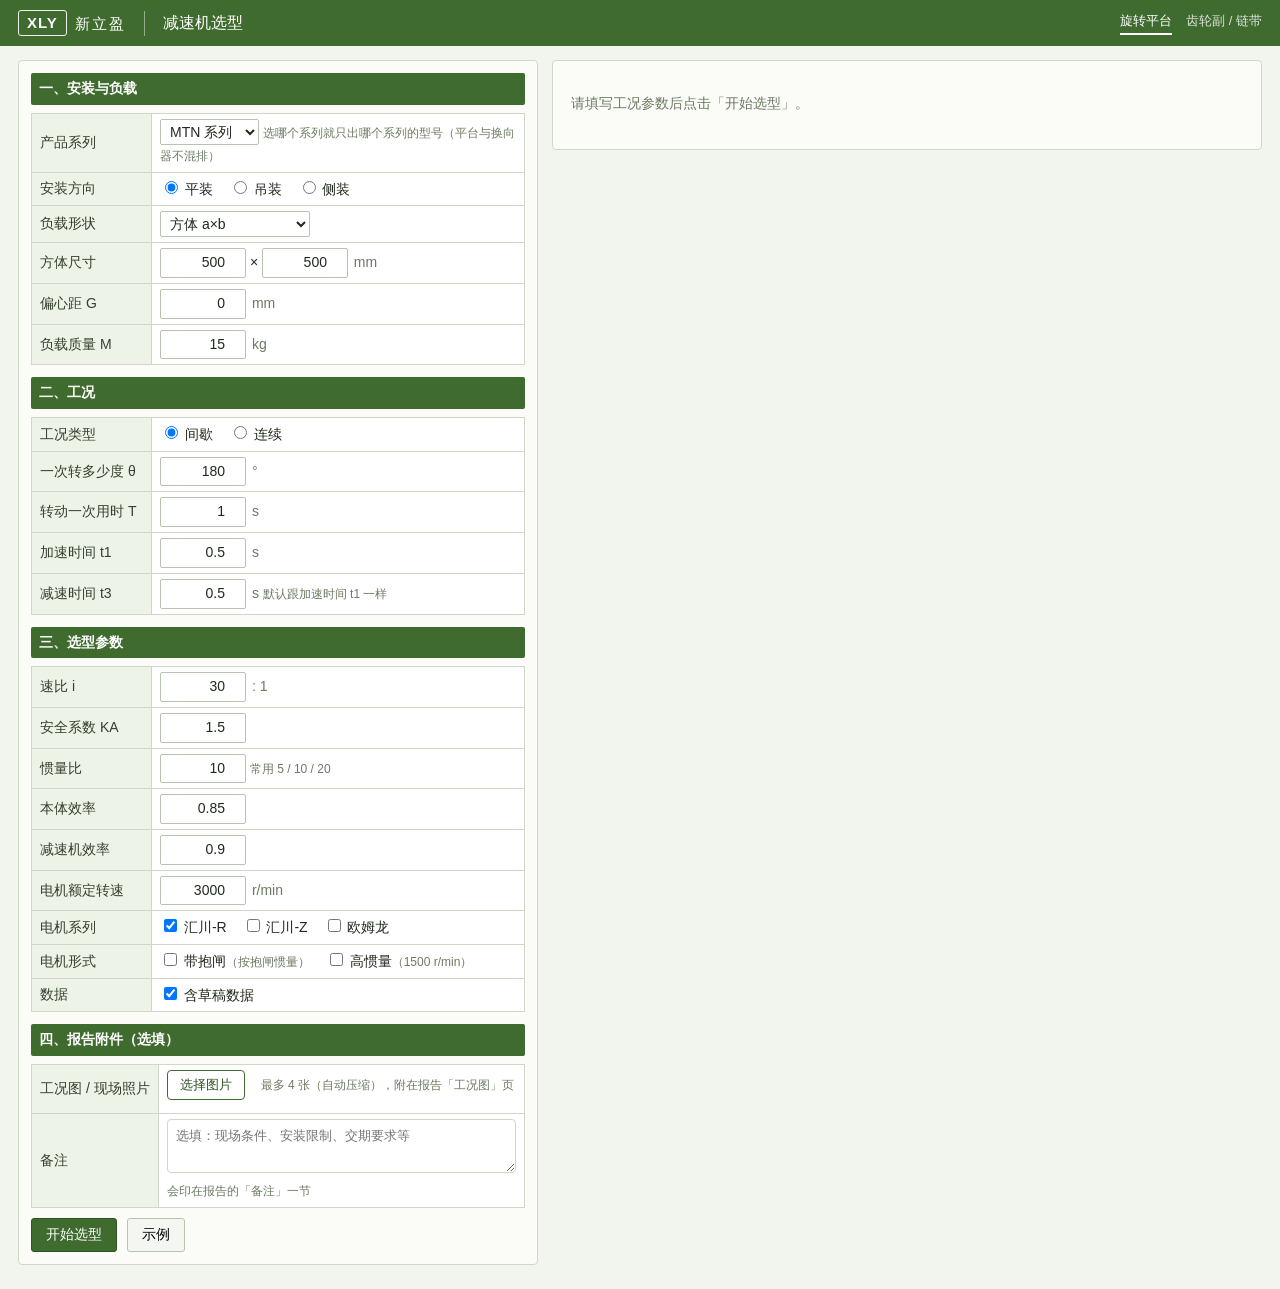
==== index.html @ 0852d678 "static: 减速机选型（浏览器内计算，2026-10-29）" ====
<!doctype html>
<html lang="zh-CN">
<head>
  <meta charset="utf-8">
  <meta name="viewport" content="width=device-width, initial-scale=1">
  <title>新立盈 · 减速机选型</title>
  <link rel="stylesheet" href="./selection.css">
</head>
<body>
  <header class="topbar">
    <div class="brand">
      <span class="logo">XLY</span>
      <span class="brand-cn">新立盈</span>
    </div>
    <div class="title">减速机选型</div>
    <nav class="tabs">
      <a href="./index.html" class="active">旋转平台</a>
      <a href="./gearbox.html">齿轮副 / 链带</a>
    </nav>
  </header>

  <main>
    <form id="form" class="panel form" autocomplete="off">
      <h2>一、安装与负载</h2>
      <table class="form-table">
        <tr>
          <th>产品系列</th>
          <td>
            <!-- 所有者 2026-10-26 晚：「全部系列选项不要了吧，容易增加不少问题，而且实际选肯定是能确定型号的」
                 ——所以这里没有"全部系列"，必须点明是哪一个系列；平台与换向器不混排。 -->
            <select name="productSeries">
              <option value="MTN">MTN 系列</option>
              <option value="ZTT">ZTT 系列</option>
              <option value="XZT">XZT 系列</option>
              <option value="XZTF">XZTF 系列</option>
            </select>
            <span class="dim">选哪个系列就只出哪个系列的型号（平台与换向器不混排）</span>
          </td>
        </tr>
        <!-- 输出型式只在换向器上出现（所有者 2026-10-26：不是禁用，是直接不显示）。
             平台（MTN/ZTT/MTT）与「全部系列」都不显示这一行，只在 XZT / XZTF 时显示。
             代号按系列现给：XZTF 用 FL/FC/FH，XZT 用 L/C/H（两套一一对应）。
             换了形态 = 换订货代号与法兰尺寸，扭矩/惯量一条都不变。 -->
        <tr data-series="XZT XZTF">
          <th>输出型式</th>
          <td>
            <select name="outputType">
              <option value="clamp-double" selected>胀紧套孔输出（双）FC / C</option>
              <option value="clamp-left">胀紧套孔输出（左）FCL / CL</option>
              <option value="clamp-right">胀紧套孔输出（右）FCR / CR</option>
              <option value="shaft-double">轴输出（双）FL / L</option>
              <option value="shaft-left">轴输出（左）FL1 / L1</option>
              <option value="shaft-right">轴输出（右）FR1 / R1</option>
              <option value="hole">孔输出（单孔）FH / H</option>
            </select>
            <span class="dim">默认 FC；只影响订货代号与法兰尺寸，不影响计算</span>
          </td>
        </tr>
        <tr>
          <th>安装方向</th>
          <td>
            <label><input type="radio" name="mounting" value="horizontal" checked> 平装</label>
            <label><input type="radio" name="mounting" value="hanging"> 吊装</label>
            <label><input type="radio" name="mounting" value="side"> 侧装</label>
          </td>
        </tr>
        <tr>
          <th>负载形状</th>
          <td>
            <select name="shape">
              <option value="box">方体 a×b</option>
              <option value="disc">圆盘 D</option>
              <option value="cylinder-perpendicular">圆柱体（长 ⊥ 轴）</option>
              <option value="cylinder-parallel">圆柱体（长 ∥ 轴）</option>
            </select>
          </td>
        </tr>
        <tr data-shape="box">
          <th>方体尺寸</th>
          <td>
            <input type="number" name="sideA_mm" value="500" step="any" min="0" class="num"> ×
            <input type="number" name="sideB_mm" value="500" step="any" min="0" class="num"> <span class="unit">mm</span>
          </td>
        </tr>
        <tr data-shape="disc">
          <th>圆盘直径</th>
          <td><input type="number" name="diameter_mm" value="300" step="any" min="0" class="num"> <span class="unit">mm</span></td>
        </tr>
        <tr data-shape="cylinder-perpendicular cylinder-parallel">
          <th>圆柱体型面</th>
          <td>
            外径 <input type="number" name="outerDiameter_mm" value="200" step="any" min="0" class="num"> <span class="unit">mm</span>
            内径 <input type="number" name="innerDiameter_mm" value="0" step="any" min="0" class="num"> <span class="unit">mm</span>
            <span data-shape="cylinder-perpendicular">长度 <input type="number" name="length_mm" value="1000" step="any" min="0" class="num"> <span class="unit">mm</span></span>
          </td>
        </tr>
        <tr>
          <th>偏心距 G</th>
          <td><input type="number" name="eccentricity_mm" value="0" step="any" min="0" class="num"> <span class="unit">mm</span></td>
        </tr>
        <tr>
          <th>负载质量 M</th>
          <td><input type="number" name="mass_kg" value="15" step="any" min="0" class="num"> <span class="unit">kg</span></td>
        </tr>
      </table>

      <h2>二、工况</h2>
      <table class="form-table">
        <tr>
          <th>工况类型</th>
          <td>
            <label><input type="radio" name="mode" value="intermittent" checked> 间歇</label>
            <label><input type="radio" name="mode" value="continuous"> 连续</label>
          </td>
        </tr>
        <tr data-mode="intermittent">
          <th>一次转多少度 θ</th>
          <td><input type="number" name="theta_deg" value="180" step="any" min="0" class="num"> <span class="unit">°</span></td>
        </tr>
        <tr data-mode="intermittent">
          <th>转动一次用时 T</th>
          <td><input type="number" name="cycleTime_s" value="1" step="any" min="0" class="num"> <span class="unit">s</span></td>
        </tr>
        <tr data-mode="intermittent">
          <th>加速时间 t1</th>
          <td><input type="number" name="accelTime_s" value="0.5" step="any" min="0" class="num"> <span class="unit">s</span></td>
        </tr>
        <tr data-mode="intermittent">
          <!-- 所有者 2026-10-28：减速时间单独一个框。不改就跟着加速时间走；改了按改的算。 -->
          <th>减速时间 t3</th>
          <td>
            <input type="number" name="decelTime_s" value="0.5" step="any" min="0" class="num"> <span class="unit">s</span>
            <span class="dim" id="decelHint">默认跟加速时间 t1 一样</span>
          </td>
        </tr>
        <tr data-mode="continuous">
          <th>输出转速 N</th>
          <td><input type="number" name="outputSpeed_rpm" value="60" step="any" min="0" class="num"> <span class="unit">r/min</span></td>
        </tr>
        <tr data-mode="continuous">
          <th>负载转矩</th>
          <td><input type="number" name="loadTorque_Nm" value="20" step="any" min="0" class="num"> <span class="unit">N·m</span></td>
        </tr>
      </table>

      <h2>三、选型参数</h2>
      <table class="form-table">
        <tr>
          <th>速比 i</th>
          <td>
            <input type="number" name="ratio" value="30" step="any" min="0" class="num">
            <span class="unit">: 1</span>
            <span class="dim" id="maxRatioHint"></span>
          </td>
        </tr>
        <tr>
          <th>安全系数 KA</th>
          <td><input type="number" name="safetyFactor" value="1.5" step="0.05" min="1" class="num"></td>
        </tr>
        <tr>
          <th>惯量比</th>
          <td>
            <input type="number" name="inertiaRatio" value="10" step="any" min="0.1" class="num">
            <span class="dim">常用 5 / 10 / 20</span>
          </td>
        </tr>
        <tr>
          <th>本体效率</th>
          <td><input type="number" name="bodyEfficiency" value="0.85" step="0.01" min="0.01" max="1" class="num"></td>
        </tr>
        <tr>
          <th>减速机效率</th>
          <td><input type="number" name="gearboxEfficiency" value="0.9" step="0.01" min="0.01" max="1" class="num"></td>
        </tr>
        <tr>
          <th>电机额定转速</th>
          <td><input type="number" name="motorRatedSpeed_rpm" value="3000" step="any" min="1" class="num"> <span class="unit">r/min</span></td>
        </tr>
        <tr>
          <th>电机系列</th>
          <td>
            <label><input type="checkbox" name="series" value="汇川-R" checked> 汇川-R</label>
            <label><input type="checkbox" name="series" value="汇川-Z"> 汇川-Z</label>
            <label><input type="checkbox" name="series" value="欧姆龙-1S"> 欧姆龙</label>
          </td>
        </tr>
        <tr>
          <th>电机形式</th>
          <td>
            <label><input type="checkbox" name="withBrake"> 带抱闸<span class="dim">（按抱闸惯量）</span></label>
            <label><input type="checkbox" name="highInertia"> 高惯量<span class="dim">（1500 r/min）</span></label>
          </td>
        </tr>
        <tr>
          <th>数据</th>
          <td><label><input type="checkbox" name="includeDrafts" checked> 含草稿数据</label></td>
        </tr>
      </table>

      <h2>四、报告附件（选填）</h2>
      <table class="form-table">
        <tr>
          <th>工况图 / 现场照片</th>
          <td>
            <label class="file-btn">选择图片<input type="file" id="reportImages" accept="image/*" multiple hidden></label>
            <span class="dim" id="attachmentHint">最多 4 张（自动压缩），附在报告「工况图」页</span>
            <div class="thumbs" id="attachmentPreview"></div>
          </td>
        </tr>
        <tr>
          <th>备注</th>
          <td>
            <textarea id="reportRemarks" rows="2" maxlength="500" class="remark" placeholder="选填：现场条件、安装限制、交期要求等"></textarea>
            <span class="dim">会印在报告的「备注」一节</span>
          </td>
        </tr>
      </table>

      <div class="actions">
        <button type="submit" class="primary">开始选型</button>
        <button type="button" id="example">示例</button>
        <span id="status" class="status"></span>
      </div>
    </form>

    <section class="panel result" id="result">
      <div class="placeholder" id="placeholder">请填写工况参数后点击「开始选型」。</div>
      <div id="output" hidden></div>
      <div id="debug" hidden></div>
    </section>
  </main>

  <script type="module" src="./lib/engine.js"></script>
  <script type="module" src="./selection.js"></script>
</body>
</html>
---- selection.css ----
/* 选型页样式：照公司《选型分类.xlsx》那种"表格式参数表 + 绿色表头"的观感。
   不引外部字体与框架，离线也能用（平台本身就在没有外网的车间里跑）。 */

:root {
  --green: #3f6b2e;
  --green-dark: #2f5222;
  --green-light: #eef3e8;
  --line: #cfd8c8;
  --ink: #1f2a1c;
  --dim: #6b7a62;
  --warn: #b3541e;
  --bad: #b02a2a;
  --paper: #fbfcf8;
}

* { box-sizing: border-box; }

/* hidden 属性必须真的藏住。
   .report-actions 这类元素自己带 display:flex，作者样式优先级高于浏览器默认的
   [hidden] { display: none }，所以只写 el.hidden = true 在页面上"藏不住"
   （2026-10-28 抓到：静态版那排下载按钮一直显示，点了必然 404）。 */
[hidden] { display: none !important; }

body {
  margin: 0;
  background: #f2f4ee;
  color: var(--ink);
  font: 14px/1.55 "Microsoft YaHei", "PingFang SC", "Segoe UI", sans-serif;
}

.topbar {
  background: var(--green);
  color: #fff;
  padding: 10px 18px;
  display: flex;
  align-items: center;
  gap: 18px;
  flex-wrap: wrap;
}
.brand { display: flex; align-items: center; gap: 8px; }
.brand .logo {
  display: inline-block;
  padding: 2px 8px;
  border: 1.5px solid rgba(255, 255, 255, .9);
  border-radius: 3px;
  font: 700 15px/1.35 "Segoe UI", Arial, sans-serif;
  letter-spacing: 1px;
}
.brand .brand-cn { font-size: 15px; letter-spacing: 2px; }
.topbar .title {
  font-size: 16px;
  padding-left: 18px;
  border-left: 1px solid rgba(255, 255, 255, .45);
}

main {
  display: grid;
  grid-template-columns: minmax(420px, 520px) minmax(520px, 1fr);
  gap: 14px;
  padding: 14px 18px 24px;
  align-items: start;
}
@media (max-width: 1100px) {
  main { grid-template-columns: 1fr; }
}

.panel {
  background: var(--paper);
  border: 1px solid var(--line);
  border-radius: 4px;
  padding: 10px 12px 12px;
}

h2 {
  font-size: 14px;
  margin: 12px 0 8px;
  padding: 5px 8px;
  color: #fff;
  background: var(--green);
  border-radius: 2px;
}
h2:first-child { margin-top: 2px; }
h2 .h2-note { font-weight: 400; font-size: 12px; color: rgba(255, 255, 255, .8); margin-left: 6px; }

.form-table { width: 100%; border-collapse: collapse; }
.form-table th {
  width: 120px;
  text-align: left;
  font-weight: 400;
  color: #33402c;
  background: var(--green-light);
  border: 1px solid var(--line);
  padding: 5px 8px;
  vertical-align: middle;
  white-space: nowrap;
}
.form-table td {
  border: 1px solid var(--line);
  padding: 5px 8px;
  background: #fff;
}
.form-table label { margin-right: 12px; white-space: nowrap; }

input[type="number"], select {
  border: 1px solid #b9c4b0;
  border-radius: 2px;
  padding: 3px 5px;
  font: inherit;
  color: inherit;
  background: #fff;
}
input[type="number"] { text-align: right; }
input.num { width: 86px; }
input[type="number"]:focus, select:focus { outline: 2px solid #a9c48f; outline-offset: 0; }

.unit { color: var(--dim); margin-left: 2px; }
.dim { color: var(--dim); font-size: 12px; }

.actions { display: flex; align-items: center; gap: 10px; margin-top: 10px; flex-wrap: wrap; }
button {
  font: inherit;
  padding: 5px 14px;
  border: 1px solid #b9c4b0;
  background: #f4f6f1;
  border-radius: 3px;
  cursor: pointer;
}
button.primary { background: var(--green); border-color: var(--green-dark); color: #fff; }
button.primary:hover { background: var(--green-dark); }
.status { color: var(--dim); font-size: 12px; }
.status.bad { color: var(--bad); }

.placeholder { color: var(--dim); padding: 22px 6px; }

/* ---- results ---- */

.summary {
  display: grid;
  grid-template-columns: repeat(auto-fit, minmax(140px, 1fr));
  gap: 8px;
  margin: 4px 0 12px;
}
.metric {
  border: 1px solid var(--line);
  border-left: 3px solid var(--green);
  background: #fff;
  padding: 6px 9px;
}
.metric .k { font-size: 12px; color: var(--dim); }
.metric .v { font-size: 17px; font-variant-numeric: tabular-nums; }
.metric .u { font-size: 12px; color: var(--dim); }

.verdict {
  border: 1px solid var(--line);
  background: #fff;
  padding: 10px 12px;
  margin-bottom: 12px;
}
.verdict .title { font-size: 15px; font-weight: 600; color: var(--green-dark); }
.verdict .line { margin-top: 4px; }
.verdict .sub { color: var(--dim); font-size: 12px; }
.verdict.none { border-left: 4px solid var(--bad); }
.verdict.none .title { color: var(--bad); }

table.grid { width: 100%; border-collapse: collapse; margin: 6px 0 10px; font-size: 13px; }
table.grid th, table.grid td { border: 1px solid var(--line); padding: 4px 6px; text-align: right; }
table.grid th { background: var(--green-light); font-weight: 400; text-align: center; white-space: nowrap; }
table.grid td.model, table.grid th.model { text-align: left; }
table.grid td.model { font-variant-numeric: tabular-nums; white-space: nowrap; }
table.grid tr.chosen td {
  background: #e6f1d8;
  border-top: 1px solid #7ba25c;
  border-bottom: 1px solid #7ba25c;
}
table.grid tr.chosen td:first-child { border-left: 3px solid var(--green); font-weight: 600; }
table.grid td.bad { color: var(--bad); }
table.grid td.good { color: #2f6b23; }

details { margin: 8px 0; }
summary { cursor: pointer; color: var(--green-dark); font-size: 13px; }
details ul { margin: 6px 0 0; padding-left: 20px; color: #46543d; font-size: 13px; }

.note { color: var(--warn); font-size: 13px; margin: 6px 0; }
.foot { color: var(--dim); font-size: 12px; padding: 0 18px 18px; }

/* ---- reports ---- */

.report-actions {
  display: flex;
  align-items: center;
  gap: 10px;
  flex-wrap: wrap;
  margin: 10px 0 2px;
  padding-top: 10px;
  border-top: 1px dashed var(--line);
}
.report-actions button { background: #fff; }
.report-actions button:hover { background: var(--green-light); }
.report-actions .hint { color: var(--dim); font-size: 12px; }

/* 报告水印勾选框（所有者 2026-10-28）：和报告按钮同一排，默认勾上 */
.watermark-toggle { display: inline-flex; align-items: center; gap: 6px; font-size: 12.5px; color: #46543d; cursor: pointer; user-select: none; }
.watermark-toggle input { width: 15px; height: 15px; margin: 0; accent-color: var(--green); cursor: pointer; }

#debug { margin-top: 14px; border-top: 1px dashed var(--line); padding-top: 8px; }
#debug h3 { font-size: 13px; color: var(--dim); font-weight: 400; margin: 6px 0; }
#debug ul { font-size: 12.5px; color: #46543d; }

/* ---- 减速机选型页（/gearbox.html）---- */

.tabs { margin-left: auto; display: flex; gap: 14px; }
.tabs a {
  color: rgba(255, 255, 255, .82);
  text-decoration: none;
  font-size: 13px;
  padding-bottom: 2px;
}
.tabs a.active { color: #fff; border-bottom: 2px solid #fff; }
.tabs a:hover { color: #fff; }

form .panel { margin-bottom: 12px; }
.row { display: flex; gap: 20px; flex-wrap: wrap; padding: 4px 2px; }
.badge {
  display: inline-block;
  padding: 1px 7px;
  border-radius: 9px;
  background: var(--green-light);
  border: 1px solid var(--line);
  font-size: 12px;
  color: var(--green-dark);
}
.badge.warn { background: #fdf1e6; border-color: #e7c9ad; color: var(--warn); }

/* 报告附件（2026-10-28）：上传按钮、缩略图、备注框 */
.file-btn {
  display: inline-block; padding: 4px 12px; border: 1px solid var(--green);
  border-radius: 4px; color: var(--green-dark); background: #fff; cursor: pointer; font-size: 13px;
}
.file-btn:hover { background: var(--green-light); }
.thumbs { display: flex; gap: 8px; flex-wrap: wrap; margin-top: 8px; }
.thumbs figure { position: relative; margin: 0; }
.thumbs img { height: 72px; border: 1px solid var(--line); border-radius: 4px; display: block; }
.thumbs button {
  position: absolute; top: -6px; right: -6px; width: 18px; height: 18px; padding: 0;
  border-radius: 9px; border: 1px solid var(--line); background: #fff; color: var(--bad);
  cursor: pointer; font-size: 12px; line-height: 1;
}
textarea.remark {
  width: 100%; max-width: 520px; font: inherit; font-size: 13px;
  border: 1px solid var(--line); border-radius: 4px; padding: 6px 8px; resize: vertical;
}

/* 打印（静态版的"另存为 PDF"）：只印结果，不印表单、按钮和状态行。
   打印对话框里把目标选成"另存为 PDF"即可。 */
.print-only { display: none; }
/* 打印专用的两块，屏幕上一律不显示：
   · #printExtras：附图 / 备注 / 水印图（2026-10-29：减速机页把它拼到了 .print-only 外面，
     一张 1200 px 的水印图直接盖住输入界面——水印只属于纸上的报告，屏幕上要干净）；
   · .print-watermark：水印图本身。 */
#printExtras, .print-watermark { display: none; }
@media print {
  @page { size: A4; margin: 12mm; }
  body { background: #fff; font-size: 12px; }
  .topbar, .panel.form, form .panel, .report-actions, #status, #placeholder { display: none !important; }
  main { display: block; padding: 0; }
  .panel.result { border: 0; border-radius: 0; padding: 0; background: #fff; }
  .grid { page-break-inside: auto; }
  .grid tr { page-break-inside: avoid; }
  .summary, .verdict { page-break-inside: avoid; }
  .summary { grid-template-columns: repeat(3, 1fr); }
  /* 打印头：表单藏起来了，纸上至少要有标题、日期和这一单的输入参数 */
  .print-only { display: block; }
  .print-only h1 { font-size: 17px; margin: 0 0 2px; color: var(--green-dark); }
  .print-only .print-meta { font-size: 12px; color: var(--dim); margin-bottom: 2px; }
  .print-only .print-params { font-size: 12px; margin: 0 0 10px; }
  /* 工况图单独占一页：打印头之后、工况数据之前（所有者 2026-10-28） */
  .print-only .print-images { display: flex; gap: 8px; flex-wrap: wrap; margin: 4px 0 0; page-break-after: always; }
  .print-only .print-images img { max-height: 150px; max-width: 240px; border: 1px solid var(--line); }
  .print-only .print-heading { font-weight: 600; font-size: 13px; margin: 8px 0 2px; }
  .print-only .print-remarks { font-size: 12px; margin-top: 8px; page-break-inside: avoid; }
  .print-only .print-remarks b { display: block; margin-bottom: 2px; }
  /* 水印：固定定位的 <img>（Chrome 打印时每页重复；背景图默认不印）。所有者 2026-10-28 */
  #printExtras { display: block; }
  .print-watermark { display: block; position: fixed; top: 50%; left: 50%; width: 46%; transform: translate(-50%, -50%); z-index: 9999; pointer-events: none; }
}
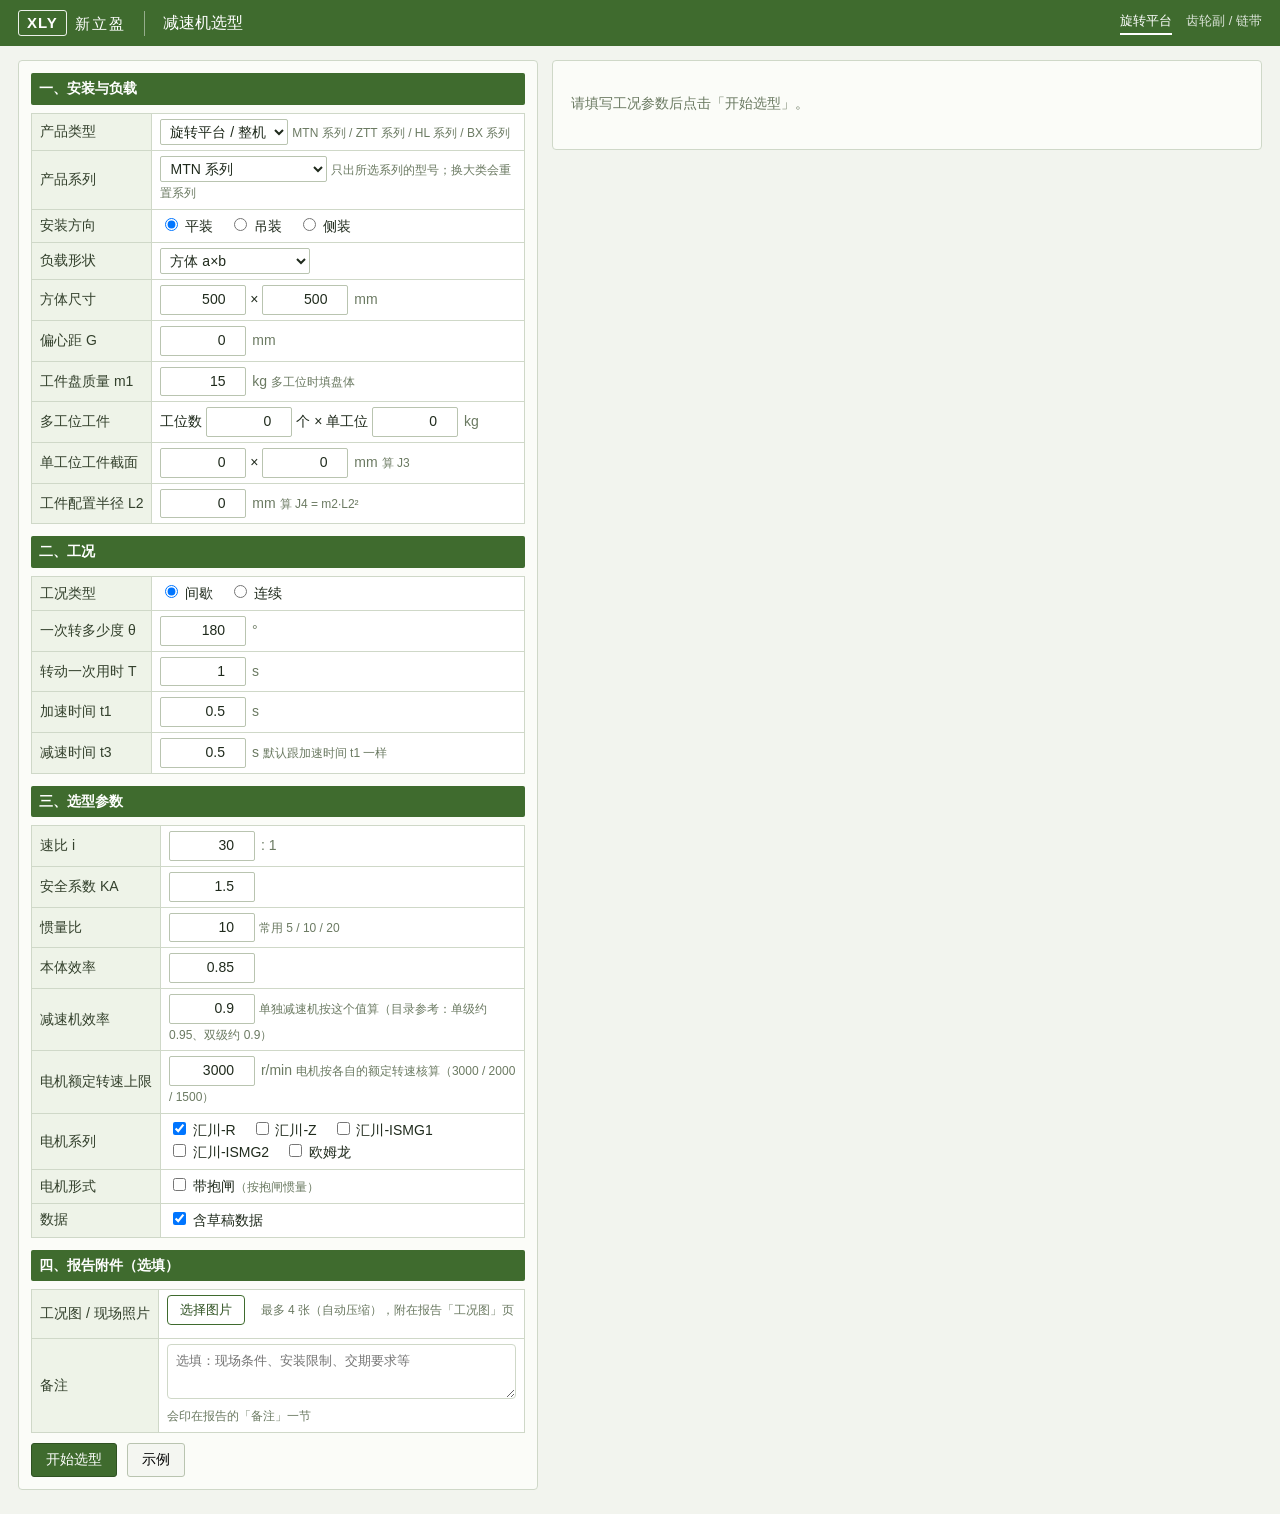
==== commit 8a95e0b7: "static: 减速机选型（浏览器内计算，2026-11-23）" ====
--- a/index.html
+++ b/index.html
@@ -24,17 +24,28 @@
       <h2>一、安装与负载</h2>
       <table class="form-table">
         <tr>
+          <th>产品类型</th>
+          <td>
+            <!-- 所有者 2026-11-23：单独减速机（AB / ABR / AFP / AFPR / AD / ADR）也要进旋转工况选型。
+                 系列不堆在同一个下拉里：先选大类，再选系列，下拉最多 6 项。 -->
+            <select name="productGroup">
+              <option value="platform" selected>旋转平台 / 整机</option>
+              <option value="standalone">单独减速机</option>
+              <option value="commutator">换向器</option>
+            </select>
+            <span class="dim" id="groupHint">MTN / ZTT / HL / BX</span>
+          </td>
+        </tr>
+        <tr>
           <th>产品系列</th>
           <td>
             <!-- 所有者 2026-10-26 晚：「全部系列选项不要了吧，容易增加不少问题，而且实际选肯定是能确定型号的」
-                 ——所以这里没有"全部系列"，必须点明是哪一个系列；平台与换向器不混排。 -->
+                 ——所以这里没有"全部系列"，必须点明是哪一个系列；平台与换向器不混排。
+                 选项由 selection.js 按「产品类型」重建（这里保留 MTN 作无脚本兜底）。 -->
             <select name="productSeries">
               <option value="MTN">MTN 系列</option>
-              <option value="ZTT">ZTT 系列</option>
-              <option value="XZT">XZT 系列</option>
-              <option value="XZTF">XZTF 系列</option>
-            </select>
-            <span class="dim">选哪个系列就只出哪个系列的型号（平台与换向器不混排）</span>
+            </select>
+            <span class="dim">只出所选系列的型号；换大类会重置系列</span>
           </td>
         </tr>
         <!-- 输出型式只在换向器上出现（所有者 2026-10-26：不是禁用，是直接不显示）。
@@ -99,8 +110,33 @@
           <td><input type="number" name="eccentricity_mm" value="0" step="any" min="0" class="num"> <span class="unit">mm</span></td>
         </tr>
         <tr>
-          <th>负载质量 M</th>
-          <td><input type="number" name="mass_kg" value="15" step="any" min="0" class="num"> <span class="unit">kg</span></td>
+          <th>工件盘质量 m1</th>
+          <td><input type="number" name="mass_kg" value="15" step="any" min="0" class="num"> <span class="unit">kg</span>
+            <span class="dim">多工位时填盘体</span></td>
+        </tr>
+        <!-- 多工位（《选型分类.xlsx》1.1 表 B19–C26，所有者 2026-11-05 指出缺这一块）：
+             工件盘上均布 n 个工件，每个 m2、截面 c×d、中心到旋转轴 L2。
+             n = 0 就是老口径：工件本体就是盘，不用再填。 -->
+        <tr>
+          <th>多工位工件</th>
+          <td>
+            工位数 <input type="number" name="stations.count" value="0" step="1" min="0" class="num"
+              title="0 = 单件工况（工件本体就是盘）"> 个 ×
+            单工位 <input type="number" name="stations.massEach_kg" value="0" step="any" min="0" class="num"> <span class="unit">kg</span>
+          </td>
+        </tr>
+        <tr>
+          <th>单工位工件截面</th>
+          <td>
+            <input type="number" name="stations.sideC_mm" value="0" step="any" min="0" class="num"> ×
+            <input type="number" name="stations.sideD_mm" value="0" step="any" min="0" class="num"> <span class="unit">mm</span>
+            <span class="dim">算 J3</span>
+          </td>
+        </tr>
+        <tr>
+          <th>工件配置半径 L2</th>
+          <td><input type="number" name="stations.offset_mm" value="0" step="any" min="0" class="num"> <span class="unit">mm</span>
+            <span class="dim">算 J4 = m2·L2²</span></td>
         </tr>
       </table>
 
@@ -164,23 +200,29 @@
             <span class="dim">常用 5 / 10 / 20</span>
           </td>
         </tr>
-        <tr>
+        <tr data-hide-group="standalone">
           <th>本体效率</th>
           <td><input type="number" name="bodyEfficiency" value="0.85" step="0.01" min="0.01" max="1" class="num"></td>
         </tr>
+        <!-- 所有者 2026-11-23：单独减速机的效率也要自己填（按工况改），不按型号从目录自动取。
+             这一行对平台/换向器是"行星效率"，对单独减速机就是它自己的效率。 -->
         <tr>
           <th>减速机效率</th>
-          <td><input type="number" name="gearboxEfficiency" value="0.9" step="0.01" min="0.01" max="1" class="num"></td>
-        </tr>
-        <tr>
-          <th>电机额定转速</th>
-          <td><input type="number" name="motorRatedSpeed_rpm" value="3000" step="any" min="1" class="num"> <span class="unit">r/min</span></td>
+          <td><input type="number" name="gearboxEfficiency" value="0.9" step="0.01" min="0.01" max="1" class="num">
+            <span class="dim">单独减速机按这个值算（目录参考：单级约 0.95、双级约 0.9）</span></td>
+        </tr>
+        <tr>
+          <th>电机额定转速上限</th>
+          <td><input type="number" name="motorRatedSpeed_rpm" value="3000" step="any" min="1" class="num"> <span class="unit">r/min</span>
+            <span class="dim">电机按各自的额定转速核算（3000 / 2000 / 1500）</span></td>
         </tr>
         <tr>
           <th>电机系列</th>
           <td>
             <label><input type="checkbox" name="series" value="汇川-R" checked> 汇川-R</label>
             <label><input type="checkbox" name="series" value="汇川-Z"> 汇川-Z</label>
+            <label><input type="checkbox" name="series" value="汇川-ISMG1"> 汇川-ISMG1</label>
+            <label><input type="checkbox" name="series" value="汇川-ISMG2"> 汇川-ISMG2</label>
             <label><input type="checkbox" name="series" value="欧姆龙-1S"> 欧姆龙</label>
           </td>
         </tr>
@@ -188,7 +230,6 @@
           <th>电机形式</th>
           <td>
             <label><input type="checkbox" name="withBrake"> 带抱闸<span class="dim">（按抱闸惯量）</span></label>
-            <label><input type="checkbox" name="highInertia"> 高惯量<span class="dim">（1500 r/min）</span></label>
           </td>
         </tr>
         <tr>
@@ -234,3 +275,4 @@
   <script type="module" src="./selection.js"></script>
 </body>
 </html>
+
